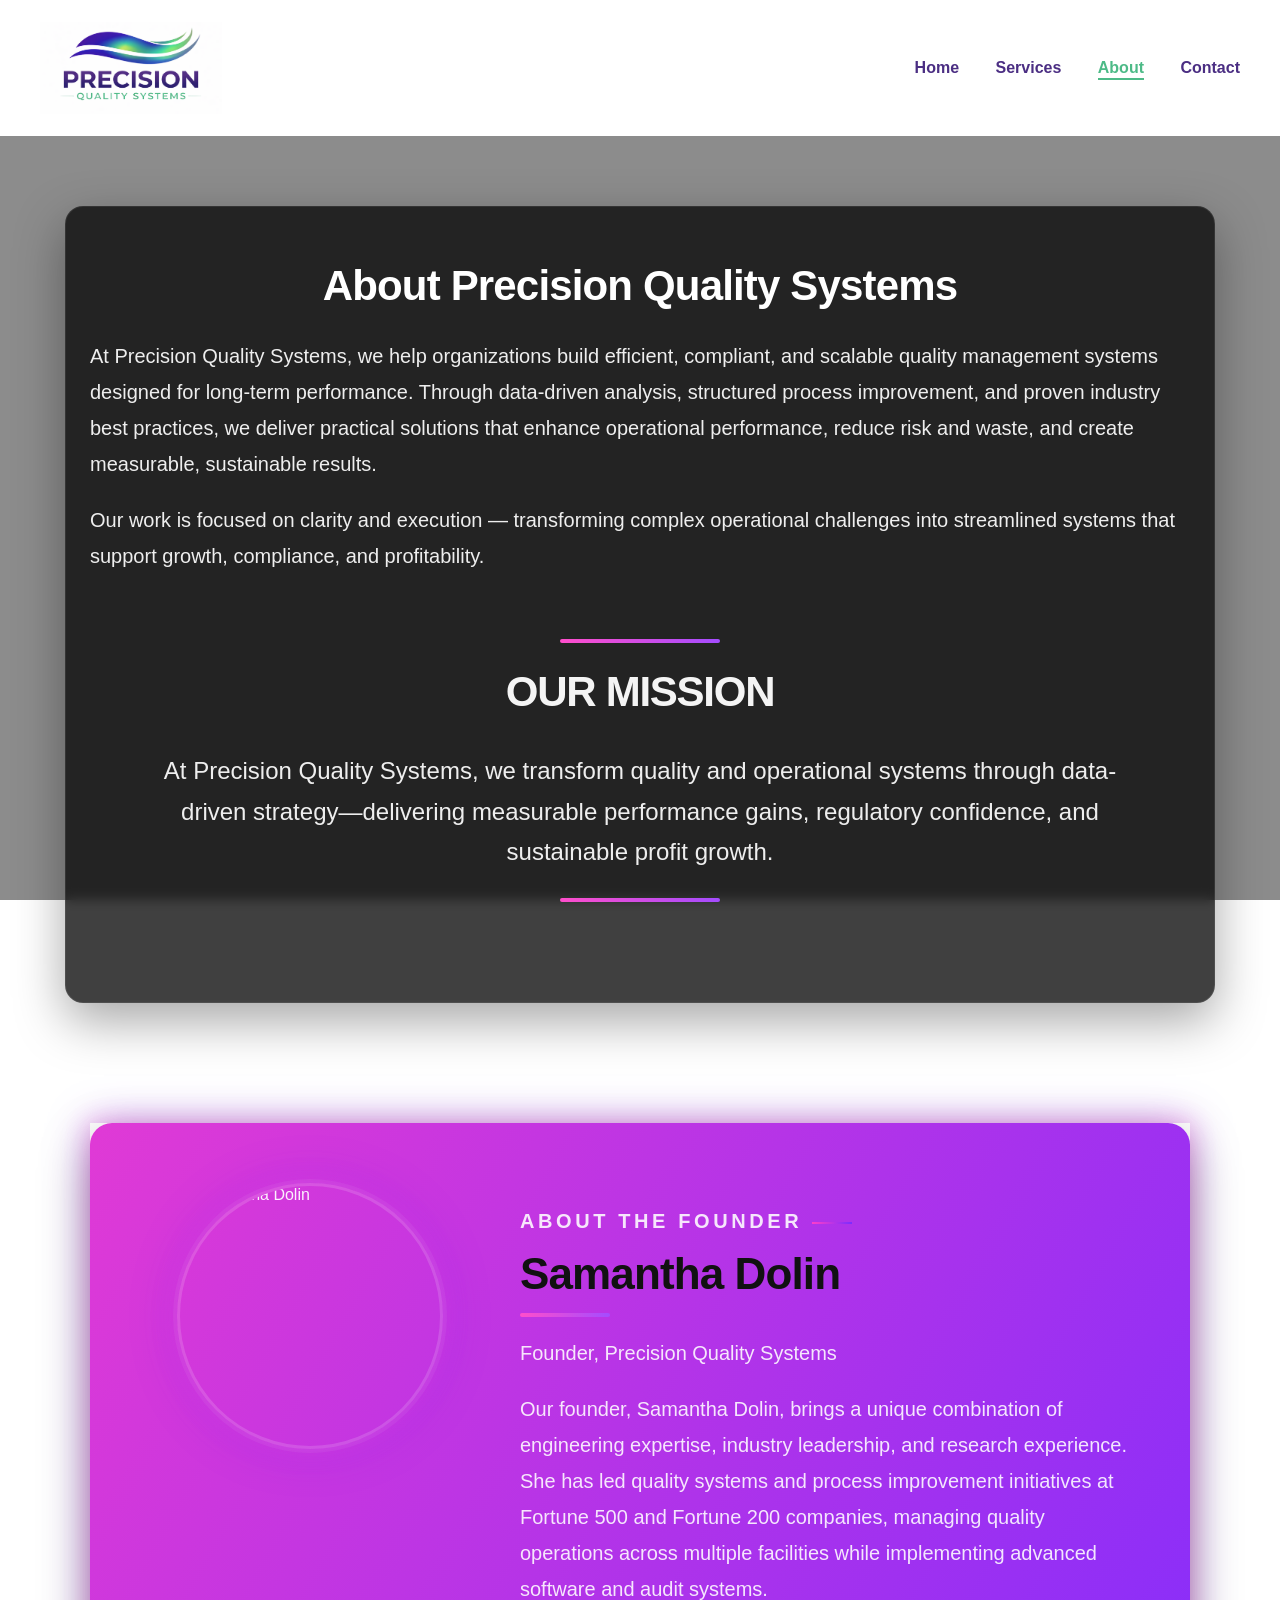
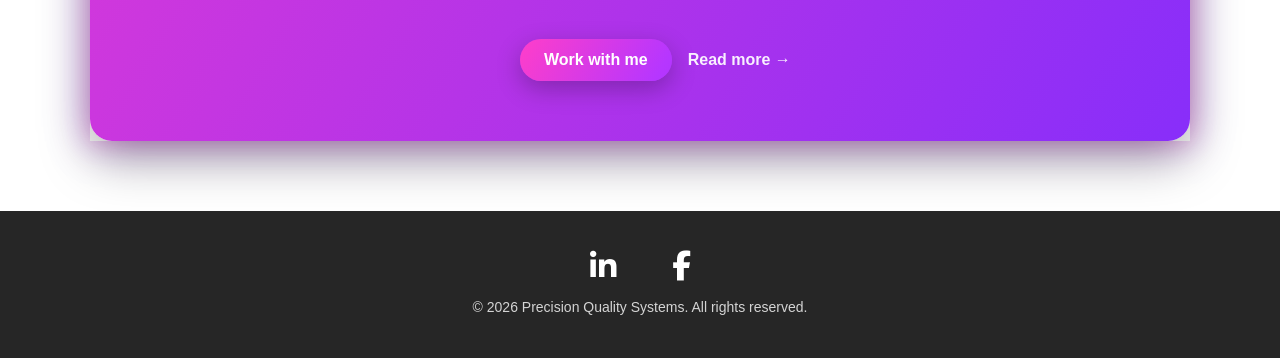
==== about.html @ f4d5e090 "Add files via upload" ====
<!DOCTYPE html>
<html>
<head>
  <meta charset="utf-8">
  <meta name="viewport" content="width=device-width, initial-scale=1">
  <title>About | Precision Quality Systems</title>

  <link rel="icon" type="image/png" href="favicon.png">

  <link rel="stylesheet" href="https://cdnjs.cloudflare.com/ajax/libs/font-awesome/6.5.0/css/all.min.css">
  <link rel="stylesheet" href="styles.css">
</head>

<body>

<header class="site-header">
  <div class="header-container">
    <a href="index.html" class="logo-link">
  <img src="logo.png" alt="Precision Quality Systems" class="logo">
</a>
    <nav class="nav-links">
      <a href="index.html">Home</a>
      <a href="services.html">Services</a>
      <a href="about.html" aria-current="page">About</a>
      <a href="contact.html">Contact</a>
    </nav>
  </div>
</header>

<video autoplay muted loop playsinline id="bg-video">
  <source src="video/background.mp4" type="video/mp4">
</video>
<div class="overlay"></div>

<main class="about">

  <!-- White intro section -->
 <section class="about-white founder-gradient">
    <div class="about-white-inner">
      <h1>About Precision Quality Systems</h1>

      <p>
        At Precision Quality Systems, we help organizations build efficient, compliant, and scalable quality management systems designed for long-term performance. Through data-driven analysis, structured process improvement, and proven industry best practices, we deliver practical solutions that enhance operational performance, reduce risk and waste, and create measurable, sustainable results.
      </p>

      <p>
        Our work is focused on clarity and execution — transforming complex operational challenges into streamlined systems that support growth, compliance, and profitability.
      </p>

       <section class="mission-section">
        <h2>Our Mission</h2>
         <p>
        At Precision Quality Systems, we transform quality and operational systems 
        through data-driven strategy—delivering measurable performance gains, 
        regulatory confidence, and sustainable profit growth.
        </p>
</section>
          </div>
  </section>

 



<section class="founder">
  <div class="founder-border">
    <div class="founder-card">
      <section class="about-white" id="founder-card">
        <div class="about-white-inner">

          <div class="founder-media">
            <img src="./images/samantha.jpg" class="founder-photo" alt="Samantha Dolin">
          </div>

          <div class="founder-content">
            <p class="founder-eyebrow">About the Founder</p>

            <h2 class="founder-title">Samantha Dolin</h2>

            <div class="founder-accent-line"></div>

            <p class="founder-role">Founder, Precision Quality Systems</p>

            <p class="founder-text">
              Our founder, Samantha Dolin, brings a unique combination of engineering expertise, industry leadership, and research experience. She has led quality systems and process improvement initiatives at Fortune 500 and Fortune 200 companies, managing quality operations across multiple facilities while implementing advanced software and audit systems.
            </p>

            <div class="founder-actions">
              <a class="founder-btn" href="./contact.html">Work with me</a>
              <a class="founder-link" href="./founder.html">Read more →</a>
            </div>
          </div>

        </div>
      </section>
    </div>
  </div>
</section>

<div class="page-divider"></div>

</main>

<footer class="site-footer">
  <div class="footer-inner">
    <div class="footer-social">
      <a href="#" aria-label="LinkedIn"><i class="fab fa-linkedin-in"></i></a>
      <a href="#" aria-label="Facebook"><i class="fab fa-facebook-f"></i></a>
    </div>

    <p class="footer-copy">&copy; 2026 Precision Quality Systems. All rights reserved.</p>
  </div>
</footer>
  







</main>



</body>
</html>
---- styles.css ----
cat > styles.css << 'EOF'
* { box-sizing: border-box; }




/* Video background */
#bg-video {
  position: fixed;
  inset: 0;
  width: 100%;
  height: 100%;
  object-fit: cover;
  z-index: -2;
}

.overlay {
  position: fixed;
  inset: 0;
  background: rgba(0,0,0,0.45);
  z-index: -1;
}

/* Header */
.site-header{
  position: fixed;
  top: 0;
  left: 0;
  width: 100%;
  background: #ffffff;
  z-index: 1000;
  box-shadow: none;
  border-bottom: none;
}

.header-container {
  max-width: 1200px;
  margin: 0 auto;
  padding: 22px 36px;
  display: flex;
  align-items: center;
  justify-content: space-between;
}

.logo {
  height: 92px;
  width: auto;
  display: block;
}

.nav-links a {
  margin-left: 32px;
  text-decoration: none;
  font-weight: 600;
  color: #4B2E83;
  position: relative;
  padding-bottom: 4px;
  transition: color 0.25s ease;
}

.nav-links a::after {
  content: "";
  position: absolute;
  left: 0;
  bottom: 0;
  width: 0%;
  height: 2px;
  background: #4DBA87;
  transition: width 0.25s ease;
}

.nav-links a:hover::after {
  width: 100%;
}

.nav-links a:hover { color: #4DBA87; }

/* ===== ACTIVE NAV LINK ===== */
.nav-links a[aria-current="page"] {
  color: #4DBA87; /* brand green */
}

.nav-links a[aria-current="page"]::after {
  content: "";
  position: absolute;
  left: 0;
  bottom: 0;
  width: 100%;
  height: 2px;
  background: #4DBA87;
}

/* ===== HERO ===== */
.hero{
  max-width: 1100px;
  margin: 0 auto;
  padding: 70px 24px 40px;
}

.hero-card{
  max-width: 820px;
  margin: 0 auto;
  padding: 34px 34px;
  border-radius: 22px;
  background: rgba(255,255,255,0.14);
  backdrop-filter: blur(12px);
  -webkit-backdrop-filter: blur(12px);
  border: 1px solid rgba(255,255,255,0.22);
  box-shadow: 0 10px 40px rgba(0,0,0,0.25);
  text-align: center;
  color: #fff;
}

.hero-card h1{
  margin: 0 0 10px 0;
  font-size: 52px;
  letter-spacing: 0.2px;
}

.hero-card p{
  margin: 0;
  font-size: 18px;
  opacity: 0.95;
}

.hero-actions{
  margin-top: 22px;
  display: flex;
  gap: 14px;
  justify-content: center;
  flex-wrap: wrap;
}

.btn{
  display: inline-block;
  padding: 12px 18px;
  border-radius: 14px;
  font-weight: 800;
  text-decoration: none;
  transition: transform 0.15s ease, background 0.2s ease, border-color 0.2s ease, color 0.2s ease;
}

.btn:hover{ transform: translateY(-1px); }

.btn.primary{
  background: #4B2E83;
  color: #fff;
  border: 1px solid rgba(255,255,255,0.15);
}

.btn.primary:hover{
  background: #3f2571;
}

.btn.ghost{
  background: rgba(255,255,255,0.10);
  color: #fff;
  border: 1px solid rgba(255,255,255,0.35);
}

.btn.ghost:hover{
  background: rgba(255,255,255,0.16);
}

/* Hero text */
.content {
  max-width: 900px;
  margin: 0 auto;
  text-align: center;
  padding: 70px 20px;
  color: #fff;
}

/* ===== SECTIONS ===== */
.section{
  max-width: 1100px;
  margin: 0 auto;
  padding: 24px 24px 70px;
  color: #fff;
}

.section-title{
  text-align: center;
  margin: 10px 0 18px;
  font-size: 26px;
  letter-spacing: 0.2px;
}

.cards{
  display: grid;
  grid-template-columns: repeat(4, minmax(0, 1fr));
  gap: 16px;
}

.card{
  padding: 18px 18px;
  border-radius: 18px;
  background: rgba(255,255,255,0.12);
  backdrop-filter: blur(10px);
  -webkit-backdrop-filter: blur(10px);
  border: 1px solid rgba(255,255,255,0.20);
  box-shadow: 0 10px 30px rgba(0,0,0,0.22);
}

.card h3{
  margin: 0 0 8px 0;
  font-size: 16px;
}

.card p{
  margin: 0;
  font-size: 14px;
  line-height: 1.5;
  opacity: 0.95;
}

.section-actions{
  margin-top: 18px;
  text-align: center;
}

/* Mobile responsiveness */
@media (max-width: 980px){
  .cards{ grid-template-columns: repeat(2, minmax(0, 1fr)); }
}
@media (max-width: 560px){
  .cards{ grid-template-columns: 1fr; }
  .hero-card h1{ font-size: 40px; }
}

/* ===== WHITE CREDIBILITY SECTION ===== */

.credibility {
  background: #ffffff;
  padding: 90px 24px;
}

.credibility-inner {
  max-width: 900px;
  margin: 0 auto;
  text-align: left;
}

.credibility h2 {
  font-size: 32px;
  margin-bottom: 28px;
  color: #4B2E83; /* brand purple */
  line-height: 1.3;
}

.credibility p {
  font-size: 17px;
  line-height: 1.8;
  color: #333333;
  margin-bottom: 18px;
}

/* ===== FADE IN ANIMATION ===== */

.fade-in {
  opacity: 0;
  transform: translateY(30px);
  transition: opacity 0.8s ease, transform 0.8s ease;
}

.fade-in.visible {
  opacity: 1;
  transform: translateY(0);
}

/* ===== FOOTER ===== */

.site-footer {
  background: rgba(0, 0, 0, 0.85);
  padding: 40px 20px;
  text-align: center;
  color: #ffffff;
}

.footer-inner {
  max-width: 1100px;
  margin: 0 auto;
}

.footer-social {
  margin-bottom: 16px;
}

.footer-social a {
  color: #ffffff;
  font-size: 30px;
  margin: 0 14px;
  transition: color 0.2s ease, transform 0.2s ease;
}

.footer-social a:hover {
  color: #4DBA87;
  transform: translateY(-2px);
}

.footer-copy {
  font-size: 14px;
  opacity: 0.8;
}

/* ===== SERVICES PAGE ===== */

.page {
  max-width: 1100px;
  margin: 0 auto;
  padding: 40px 24px 0;
  color: #ffffff;
}

.page-hero {
  text-align: center;
  padding: 22px 20px 10px;
}

.page-hero h1 {
  margin: 0 0 12px;
  font-size: 44px;
}

.page-hero p {
  margin: 0 auto;
  max-width: 820px;
  font-size: 17px;
  line-height: 1.7;
  opacity: 0.95;
}

/* Services grid */
.service-grid {
  display: grid;
  grid-template-columns: repeat(2, minmax(0, 1fr));
  gap: 20px;
  padding: 20px 0 50px;
}

.service-card {
  border-radius: 20px;
  padding: 22px;
  background: rgba(255,255,255,0.12);
  backdrop-filter: blur(10px);
  -webkit-backdrop-filter: blur(10px);
  border: 1px solid rgba(255,255,255,0.20);
  box-shadow: 0 10px 30px rgba(0,0,0,0.22);
  color: #ffffff;
}

.service-card h2 {
  margin: 0 0 12px;
  font-size: 18px;
}

.service-card ul {
  margin: 0;
  padding-left: 18px;
  line-height: 1.7;
  font-size: 15px;
  opacity: 0.95;
}

@media (max-width: 820px) {
  .service-grid {
    grid-template-columns: 1fr;
  }
}

.service-card li {
  margin-bottom: 6px;
}
.service-card li:last-child {
  margin-bottom: 0;
}

/* ===== ABOUT PAGE ===== */

.about {
  padding-top: 10px;
}

/* ===== DARK INTRO SECTION ===== */

.about-white{
  background: rgba(0, 0, 0, 0.75);

  /* remove the header overlap */
  margin-top: 60px; 

  padding: 20px 24px 20px;

  backdrop-filter: blur(6px);
  -webkit-backdrop-filter: blur(6px);

  border: 1px solid rgba(255,255,255,0.08);
  border-radius: 18px;

  max-width: 1100px;
  margin-left: auto;
  margin-right: auto;

  box-shadow: 0 18px 50px rgba(0,0,0,0.35);
}

/* Force readable text inside dark glass box */
.about-white h1 {
  /* About section title color */
  color: #ffffff !important;
  text-align: center;
  margin-bottom: 28px;
  font-size: 42px;
  letter-spacing: -0.02em;
}

.about-white h2{
  color: #ffffff;
}

.about-white h3{
color: #ffffff;
}
  /* Remove the extra space under the last About paragraph */
.about-white p:last-of-type{
  margin-bottom: 0 !important;

  color: #ffffff;
}

/* Force About title color */
.about-white h1 {
  color: #ffffff !important;
  text-align: center;
}

/* Force ALL text inside the About box to be readable */
.about-white,
.about-white *{
  color: rgba(255,255,255,0.95) !important;
}

/* Optional: keep your paragraph slightly softer */
.about-white p{
  font-size: 20px;
  line-height: 1.8;
  color: rgba(255,255,255,0.92) !important;
}

/* Reduce space under the About box */
.about-white{
  padding-bottom: 10px !important;
  margin-bottom: 0 !important;
}

/* Reduce space before mission section */
.mission-section{
  margin-top: 10px !important;   /* try 0px if you want it tighter */
  padding-top: 35px !important;  /* creates space between line and “OUR MISSION” */
}



/* ===== MISSION SECTION ===== */

/* ===== MISSION SECTION – Bold Tech Style ===== */

/* Gradient accent line */

/* Accent line ABOVE the mission */

.mission-section{
  position: relative;
}

.mission-section::before{
  content: "";
  display: block;
  width: 160px;
  height: 4px;
  margin: 0 auto 25px auto;
  background: linear-gradient(90deg, #ff4ecb, #a44cff);
  border-radius: 4px;
}


.mission-section{
  text-align: center;
  padding: 120px 24px;
  max-width: 1000px;
  margin: 0 auto;
  position: relative;
}

.mission-section h2{
  font-size: 42px;
  margin-bottom: 35px;
  color: #ffffff;
  letter-spacing: -0.03em;
  text-transform: uppercase;
}

.mission-section p{
  font-size: 24px;
  line-height: 1.7;
  color: rgba(255,255,255,0.95);
  font-weight: 500;
}

.mission-section h2{
  margin-top: 0px;
}

/* Gradient accent line */
.mission-section::after{
  content: "";
  display: block;
  width: 160px;
  height: 4px;
  margin: 25px auto 0 auto;
  background: linear-gradient(90deg, #ff4ecb, #a44cff);
  border-radius: 4px;
}


/* Glass founder section */
.about-glass {
  max-width: 1100px;
  margin: 0 auto;
  padding: 70px 24px 90px;
  color: #ffffff;
}

.about-glass-inner {
  max-width: 900px;
  margin: 0 auto;
  padding: 34px 34px;
  border-radius: 22px;
  background: rgba(255,255,255,0.12);
  backdrop-filter: blur(12px);
  -webkit-backdrop-filter: blur(12px);
  border: 1px solid rgba(255,255,255,0.20);
  box-shadow: 0 10px 40px rgba(0,0,0,0.25);
}

.about-glass h2 {
  margin: 0 0 14px;
  font-size: 30px;
}

.about-glass p {
  margin: 0 0 16px;
  font-size: 16px;
  line-height: 1.8;
  opacity: 0.95;
}
.about-glass p:last-child {
  margin-bottom: 0;
}


/* FORCE titles to blue/green (logo gradient) */
/* Vibrant logo-matched gradient titles */
/* Titles: indigo stays visible, then smooth into teal/green */



.founder-photo{
  width:260px;
  height:260px;
  border-radius:50%;
  object-fit:cover;

  border:3px solid rgba(255,255,255,0.15);

  box-shadow:
    0 0 25px rgba(0,0,0,0.4),
    0 0 60px rgba(0,0,0,0.55),
    0 0 120px rgba(0,0,0,0.7);
}


.founder-photo:hover{
  transform: scale(1.03);

  box-shadow:
    0 0 0 4px rgba(255,255,255,0.06),
    0 0 40px rgba(0,0,0,0.55),
    0 0 90px rgba(0,0,0,0.75);
}

/* Founder section wrapper */
.founder {
  padding: 120px 20px;
}

/* Card layout */
/* Founder card styling */
.founder-card{
  display: grid;
  grid-template-columns: 280px 1fr;
  gap: 40px;
  align-items: center;

  padding: 40px;
  border-radius: 20px;

  background: rgba(0,0,0,0.55);
  backdrop-filter: blur(10px);
  border: 1px solid rgba(255,255,255,0.12);
  box-shadow:
  0 20px 60px rgba(0,0,0,0.45),
  0 0 40px rgba(123,44,255,0.25),
  0 0 60px rgba(43,183,168,0.2);
}


/* Animated gradient border */


/* STEP 3 — paste this at the bottom */
@keyframes gradientMove {
  0% { background-position: 0% 50%; }
  50% { background-position: 100% 50%; }
  100% { background-position: 0% 50%; }
}




/* Photo */
.founder-photo {
  width: 240px;
  height: 240px;
  border-radius: 50%;
  object-fit: cover;

  border: 3px solid rgba(255,255,255,0.15);

  box-shadow:
    0 0 0 4px rgba(255,255,255,0.05),
    0 0 25px rgba(255,62,201,0.35),
    0 0 45px rgba(123,44,255,0.35);
}

.founder-photo:hover {
  transform: scale(1.03);
  transition: all 0.3s ease;
}

/* Text */
.founder-eyebrow{
  font-size: 12px;
  font-weight: 700;
  letter-spacing: 0.18em;
  text-transform: uppercase;

  color: #ff3ec9;

  margin-bottom: 10px;
}


.founder-eyebrow::after{
  content:"";
  display:inline-block;
  width:40px;
  height:2px;
  margin-left:10px;
  background: linear-gradient(90deg,#ff3ec9,#7b2cff);
  vertical-align: middle;
}

.founder-title{
  font-size: 44px;
  font-weight: 700;
  margin: 6px 0 8px;
  letter-spacing: -0.02em;
}


/* Pink → Purple gradient line */
/* ===== Founder name gradient divider ===== */
.founder-accent-line{
  width:160px;
  height:4px;
  border-radius:4px;

  margin:16px auto 22px;

  background: linear-gradient(90deg,#ff4ecb,#a44cff);
}


.founder-role {
  margin: 0 0 14px;
  font-size: 16px;
  color: rgba(255, 255, 255, 0.8);
}

.founder-text{
  font-size:18px;
  line-height:1.7;
  margin-bottom:34px;  /* adds space before buttons */
}

/* Buttons/links */
.founder-actions {
  display: flex;
  align-items: center;
  gap: 16px;
  flex-wrap: wrap;
}

.founder-btn{
  padding:12px 20px;
  border-radius:10px;
  font-weight:600;
  color:white;
  text-decoration:none;

  background: linear-gradient(90deg,#ff3ec9,#7b2cff);

  transition: all .3s ease;
}

.founder-btn:hover{
  transform: translateY(-2px);

  box-shadow:
    0 0 15px rgba(0,0,0,0.35),
    0 0 35px rgba(0,0,0,0.55),
    0 0 70px rgba(0,0,0,0.75);
}

.founder-btn:hover {
  transform: translateY(-1px);
}

.founder-link {
  color: rgba(255, 255, 255, 0.85);
  text-decoration: none;
  font-weight: 600;
}

.founder-link:hover{
  color: #ff3ec9;
  text-decoration: none;
}

/* Mobile */
@media (max-width: 820px) {
  .founder-card {
    grid-template-columns: 1fr;
    text-align: center;
  }

  .founder-photo {
    margin: 0 auto;
    width: 210px;
    height: 210px;
  }

  .founder-accent-line {
    margin-left: auto;
    margin-right: auto;
  }

  .founder-actions {
    justify-content: center;
  }
}


.founder-actions{
  margin-top: 12px;
}

.glass-card{
  background: rgba(0,0,0,0.55);
  backdrop-filter: blur(10px);
  border: 1px solid rgba(255,255,255,0.12);
  border-radius: 22px;
  box-shadow: 0 20px 60px rgba(0,0,0,0.45);
  padding: 32px;
}


.border-anim{
  position: relative;
  overflow: hidden;
}

.border-anim::before{
  content:"";
  position:absolute;
  inset:-2px;
  border-radius: 24px;
  background: linear-gradient(120deg,#ff3ec9,#7b2cff,#2bb7a8,#2F4FA2,#ff3ec9);
  background-size: 300% 300%;
  animation: gradientMove 8s linear infinite;
  z-index:-1;
}

.container{
  max-width: 1100px;
  margin: 0 auto;
  padding: 0 20px;
}

.section{
  padding: 90px 0;
}

.section:last-of-type {
  padding-bottom: 30px;
}


/* OUTER: Gradient border block */
/* OUTER: Gradient border block */
.founder-border{
  max-width: 1100px;
  margin: 0 auto;
  padding: 0;
}

/* INNER: Black glass block */
/* INNER: Black glass block (container only — NOT a grid) */
.founder-card{
  display: block;              /* <-- key fix */
  padding: 40px;
  border-radius: 18px;

  background: rgba(0,0,0,0.75);
  backdrop-filter: blur(10px);
  border: 1px solid rgba(255,255,255,0.12);
  box-shadow: 0 20px 60px rgba(0,0,0,0.45);

  position: static;
  overflow: visible;
}


@media (max-width: 820px){
  .founder-card{
    grid-template-columns: 1fr;
    text-align: center;
  }
  .founder-photo{
    margin: 0 auto;
  }
}

.founder-media{
  display:flex;
  justify-content:center;
}

.founder-photo{
  width:260px;
  height:260px;
}

.founder-border{
  transition: all 0.4s ease;
}

.founder-border:hover{
  transform: translateY(-4px);

  box-shadow:
    0 20px 60px rgba(0,0,0,0.45),
    0 0 25px rgba(255,62,201,0.35),
    0 0 40px rgba(123,44,255,0.35);
}


/* Force founder name to NOT be gradient */
.about-white h2.founder-title{
  background: none !important;
  -webkit-background-clip: unset !important;
  background-clip: unset !important;

  color: #111111 !important;
  -webkit-text-fill-color: #111111 !important;
}


/* About page vertical rhythm */
.about-white{ margin-bottom: 60px !important; }
.mission-section{ padding: 90px 24px !important; }
.founder{ padding: 90px 20px !important; }
.page-divider{ margin: 70px auto 50px auto !important; }
.site-footer{ margin-top: 0 !important; }



.founder-link{
  color: rgba(255,255,255,0.85);
  text-decoration:none;
  font-weight:600;
  transition: all .25s ease;
}


/* Read more link hover color (force override) */
.about-white a.founder-link{
  color: rgba(255,255,255,0.85) !important;
  text-decoration: none;
  font-weight: 600;
  transition: color .25s ease, transform .25s ease;
}

.about-white a.founder-link:hover{
  color: #111111 !important;
  transform: translateX(4px);
  text-decoration: none;
}

.founder-border{
  box-shadow:
    0 0 25px rgba(255,62,201,0.35),
    0 0 40px rgba(123,44,255,0.35);
}

/* Disable the old gradient border that was on the card */
.founder-card::before{
  content: none !important;
}


/* ===== FOUNDER GRADIENT FRAME (single source of truth) ===== */


.founder-border:hover{
  transform: translateY(-4px);
  box-shadow:
    0 20px 60px rgba(0,0,0,0.45),
    0 0 25px rgba(255,62,201,0.35),
    0 0 40px rgba(123,44,255,0.35);
}

/* Make sure the gradient animation exists */
@keyframes gradientMove{
  0%{ background-position: 0% 50%; }
  50%{ background-position: 100% 50%; }
  100%{ background-position: 0% 50%; }
}

/* Default black-glass for any about-white blocks */
.about-white{
  background: rgba(0,0,0,0.75);
  color: #fff;
}

/* Founder ONLY (ID beats everything else) */
#founder-block{
  background: linear-gradient(135deg,#2F4FA2 0%,#1f7fa8 35%,#2bb7a8 65%,#6ed36b 100%) !important;
  color: #fff !important;
}





/* =========================
   FOUNDER CARD (ONLY)
   ========================= */
#founder-card.founder-page-card{
  position: relative;
  border-radius: 28px;
  overflow: hidden;
  box-shadow: 0 20px 50px rgba(0,0,0,0.20);
}

#founder-card.founder-page-card::before{
  content: "";
  position: absolute;
  inset: -35%;
  z-index: 0;
  background-image: linear-gradient(
    120deg,
    #ff3ec9 0%,
    #7b2cff 22%,
    #2bb7a8 52%,
    #2F4FA2 78%,
    #ff3ec9 100%
  );
  background-size: 400% 400%;
  animation: founderGlowMove 10s linear infinite;
  transform: translateZ(0);
  will-change: background-position;
}



#founder-card.founder-page-card .founder-page-grid{
  position: relative;
  z-index: 1;
  display: grid;
  grid-template-columns: 360px 1fr;
  gap: 60px;
  align-items: start;
  padding: 60px;
}

.founder-page-image-wrap{
  display: flex;
  justify-content: center;
  align-items: flex-start;
  border-radius: 50%;
}

.founder-page-image{
  width: 320px;
  height: 320px;
  border-radius: 50%;
  object-fit: cover;
  display: block;
  transition: transform 0.35s ease, filter 0.35s ease;
}

.founder-page-image-wrap:hover .founder-page-image{
  transform: scale(1.03);
  filter: drop-shadow(0 0 18px rgba(0,0,0,0.85))
          drop-shadow(0 0 38px rgba(0,0,0,0.65))
          drop-shadow(0 0 62px rgba(0,0,0,0.45));
}

.founder-page-content{
  min-width: 0;
  width: 100%;
}

.founder-page-content h2{
  font-size: 34px;
  margin: 0 0 10px;
  color: #ffffff;
}

.founder-page-subtitle{
  font-size: 18px;
  font-weight: 600;
  color: #ffffff;
  margin-bottom: 24px;
}

.founder-page-content p{
  font-size: 18px;
  line-height: 1.8;
  color: #ffffff;
  margin-bottom: 20px;
}

@media (max-width: 900px){
  #founder-card.founder-page-card .founder-page-grid{
    grid-template-columns: 360px minmax(0, 1fr);
    padding: 32px 24px;
  }

  .founder-page-image-wrap{
    max-width: 320px;
    margin: 0 auto;
  }
}

@keyframes founderGlowMove {
  0% { background-position: 0% 50%; }
  50% { background-position: 100% 50%; }
  100% { background-position: 0% 50%; }
}

#founder-card.founder-page-card > *{
  position: relative;
  z-index: 1;
}


/* If an inner wrapper is painting over the gradient */
#founder-card .about-white-inner{
  background: transparent !important;
}

/* Fix the “text is black on dark bg” problem */
#founder-card,
#founder-card h1,
#founder-card h2,
#founder-card h3,
#founder-card p,
#founder-card li{
  color: #ffffff !important;
}

/* Make body text slightly softer (still readable) */
#founder-card p,
#founder-card li{
  color: rgba(255,255,255,0.88) !important;
}

/* If your links/buttons are getting forced dark */
#founder-card a{
  color: rgba(255,255,255,0.92) !important;
}


/* Founder layout (ONLY this section) */
#founder-card .about-white-inner{
  display: grid;
  grid-template-columns: 300px 1fr;
  gap: 48px;
  align-items: start;

  max-width: 1200px;
  margin: 0 auto;
  padding: 60px;
  box-sizing: border-box;
}

/* Mobile stack */
@media (max-width: 900px){
  #founder-card .about-white-inner{
    grid-template-columns: 1fr;
    gap: 28px;
    padding: 34px;
  }
}


/* Founder section: make the inner about-white behave like a full-width card */
.founder-card > #founder-card.about-white{
  max-width: none !important;
  margin: 0 !important;
  padding: 0 !important;              /* let .about-white-inner handle padding */
  background: transparent !important; /* keep gradient handled elsewhere if desired */
  border: 0 !important;
  box-shadow: none !important;
}


/* Gradient panel for founder layout */
#founder-card .about-white-inner{
  background: linear-gradient(135deg,#2F4FA2 0%,#1f7fa8 35%,#2bb7a8 65%,#6ed36b 100%) !important;
  border-radius: 20px;
}




.content h1 { margin: 0 0 12px 0; font-size: 48px; }
.content p { margin: 0; font-size: 18px; opacity: 0.95; }
EOF


/* ==================================================
   FINAL OVERRIDE: FOUNDER = ONE rounded gradient card
   ================================================== */

/* Remove the animated frame & any extra container styling around founder */
.founder-border{
  background: none !important;
  padding: 0 !important;
  animation: none !important;
  box-shadow: none !important;
}

/* Remove the inner black-glass wrapper behind the gradient */
.founder-card{
  background: transparent !important;
  border: 0 !important;
  box-shadow: none !important;
  padding: 0 !important;
}

/* Make the gradient card itself the ONLY visible card */
#founder-card .about-white-inner{
  background: linear-gradient(135deg,
    #2F4FA2 0%,
    #1f7fa8 35%,
    #2bb7a8 65%,
    #6ed36b 100%
  ) !important;

  border-radius: 22px !important;   /* rounded corners */
  overflow: hidden !important;       /* IMPORTANT: clips corners */
  box-shadow: 0 18px 50px rgba(0,0,0,0.35) !important;

  max-width: 1100px;
  margin: 0 auto;
  padding: 60px !important;

  display: grid !important;
  grid-template-columns: 320px 1fr !important;
  gap: 50px !important;
  align-items: start !important;
}

/* Keep photo nicely centered in its column */
#founder-card .founder-media{
  display: flex !important;
  justify-content: center !important;
}

/* Force readable text */
#founder-card,
#founder-card *{
  color: rgba(255,255,255,0.92) !important;
}

/* Mobile */
@media (max-width: 900px){
  #founder-card .about-white-inner{
    grid-template-columns: 1fr !important;
    padding: 34px !important;
    gap: 28px !important;
  }
}


/* ==================================================
   FOUNDER CARD: animated multi-color gradient
   ================================================== */

/* If gradientMove already exists, you can keep it.
   This is safe even if it duplicates—last one wins. */
@keyframes founderGradientMove{
  0%   { background-position: 0% 50%; }
  50%  { background-position: 100% 50%; }
  100% { background-position: 0% 50%; }
}

/* ==================================================
   HARD OVERRIDE: moving multi-color gradient (Founder)
   ================================================== */

@keyframes founderGradientMove {
  0%   { background-position:   0% 50%; }
  50%  { background-position: 100% 50%; }
  100% { background-position:   0% 50%; }
}

/* ==================================================
   FOUNDER: guaranteed moving multi-color gradient
   (uses a pseudo-element layer behind the content)
   ================================================== */

@keyframes founderGlowMove{
  0%   { background-position: 0% 50%; }
  50%  { background-position: 100% 50%; }
  100% { background-position: 0% 50%; }
}

/* Make the founder card the clipping container */
#founder-card .about-white-inner{
  position: relative !important;
  overflow: hidden !important;
  border-radius: 22px !important;

  /* remove any static background fighting us */
  background: transparent !important;
}


/* The moving gradient layer */
#founder-card .about-white-inner::before{
  content: "" !important;
  position: absolute !important;
  inset: -35% !important;              /* oversized so movement doesn’t show edges */
  z-index: 0 !important;

  background-image: linear-gradient(
    120deg,
    #ff3ec9 0%,
    #7b2cff 22%,
    #2bb7a8 52%,
    #2F4FA2 78%,
    #ff3ec9 100%
  ) !important;

  background-size: 400% 400% !important;
  animation: founderGlowMove 10s linear infinite !important;

  transform: translateZ(0) !important;
  will-change: background-position !important;
}

/* Keep all your text/photo ABOVE the moving layer */
#founder-card .about-white-inner > *{
  position: relative !important;
  z-index: 1 !important;
}

animation: founderGlowMove 14s ease-in-out infinite;


/* Vibrant PQS indigo title gradient */
/* ===== PRECISION logo-style title gradient ===== */

.about-white h1,
.about-white h2,
.about-white h3,
.mission-section h2{

  background: linear-gradient(
    90deg,
    #2b2c8f 0%,
    #3b36a6 35%,
    #5c46b5 50%,
    #3b36a6 65%,
    #2b2c8f 100%
  ) !important;

  -webkit-background-clip: text !important;
  background-clip: text !important;
  -webkit-text-fill-color: transparent !important;
  color: transparent !important;

   /* Safari sharpening */
  text-rendering: optimizeLegibility;
  -webkit-font-smoothing: antialiased;
}


/* FOUNDER PAGE */
/* ===== FOUNDER PAGE ===== */

/* ===== FOUNDER PAGE ===== */

html,
body {
  margin: 0;
  padding: 0;
  background: transparent !important;
}

.background-video {
  position: fixed;
  inset: 0;
  width: 100%;
  height: 100%;
  object-fit: cover;
  z-index: 0;
  pointer-events: none;
}

.site-header,
.founder-page-hero,
.site-footer {
  position: relative;
  z-index: 1;
}

.founder-page-hero {
  min-height: 100vh;
  padding: 80px 24px;
  background: transparent !important;
}

.founder-page-overlay {
  width: 100%;
  background: transparent !important;
}

.founder-page-container {
  max-width: 1200px;
  margin: 0 auto;
}

.founder-breadcrumb {
  margin-bottom: 18px;
  font-size: 14px;
  color: #ffffff;
}

.founder-breadcrumb a {
  color: #ffffff;
  text-decoration: none;
}

.founder-breadcrumb a:hover {
  text-decoration: underline;
}

.founder-page-title {
  font-size: 48px;
  line-height: 1.1;
  margin-bottom: 30px;
  font-weight: 700;
  background: linear-gradient(90deg, #2F4FA2 0%, #1f7fa8 35%, #2bb7a8 70%, #6ed36b 100%);
  -webkit-background-clip: text;
  -webkit-text-fill-color: transparent;
  background-clip: text;
}



@keyframes founderGradientMove {
  0% {
    background-position: 0% 50%;
  }
  50% {
    background-position: 100% 50%;
  }
  100% {
    background-position: 0% 50%;
  }
}


.founder-page-card,
.founder-page-card::before,
.founder-page-card::after{
  border-radius: 28px !important;
}

.founder-page-card{
  overflow: hidden !important;
}

.founder-page-grid{
  display: grid;
  grid-template-columns: 340px 1fr;
  gap: 50px;
  align-items: start;
}

.founder-page-image-wrap{
  width: 100%;
  display: flex;
  justify-content: center;
  align-items: flex-start;
}

.founder-page-image{
  width: 320px;
  height: 320px;
  border-radius: 50%;
  object-fit: cover;
  display: block;
}

.founder-page-image-wrap {
  width: 100%;
  display: flex;
  justify-content: center;
  align-items: flex-start;
}

.founder-page-image {
  width: 320px;
  height: 320px;
  border-radius: 50%;
  object-fit: cover;
  display: block;
}

.founder-page-content h2 {
  font-size: 34px;
  margin: 0 0 10px;
  color: #ffffff;
}

.founder-page-subtitle {
  font-size: 18px;
  font-weight: 600;
  color: #1f7fa8;
  margin-bottom: 24px;
}

.founder-page-content p {
  font-size: 18px;
  line-height: 1.8;
  color: #ffffff;
  margin-bottom: 20px;
}

.founder-page-buttons {
  display: flex;
  flex-wrap: wrap;
  gap: 16px;
  margin-top: 30px;
}

@media (max-width: 900px) {
  .founder-page-grid {
    grid-template-columns: 1fr;
  }

  .founder-page-image-wrap {
    max-width: 320px;
    margin: 0 auto;
  }

.founder-page-title{
  font-size: 48px;
  line-height: 1.1;
  margin-bottom: 30px;
  font-weight: 700;
  color: #ffffff;
}

  .founder-page-card {
    padding: 32px 24px;
  }
}

@media (max-width: 600px) {
  .founder-page-title {
    font-size: 30px;
  }

  .founder-page-content h2{
  font-size: 34px;
  margin: 0 0 10px;
  color: #ffffff;
}
}


.founder-page-subtitle{
  font-size: 18px;
  font-weight: 600;
  color: #ffffff;
  margin-bottom: 24px;
}

.founder-page-content p{
  font-size: 18px;
  line-height: 1.8;
  color: #ffffff;
  margin-bottom: 20px;
}

.founder-page-card{
  background: linear-gradient(135deg, rgba(111,27,61,0.92), rgba(201,74,166,0.92));
}

.founder-page-buttons{
  display: flex;
  flex-wrap: wrap;
  gap: 16px;
  margin-top: 30px;
}

.founder-page-buttons a{
  display: inline-block;
  padding: 12px 22px;
  border-radius: 999px;
  text-decoration: none;
  font-weight: 600;
  transition: all 0.3s ease;
}

.btn-primary{
  display: inline-block;
  padding: 12px 24px;
  border-radius: 999px;
  text-decoration: none;
  font-weight: 600;
  color: #ffffff;
  background: linear-gradient(
    120deg,
    #ff3ec9 0%,
    #b636ff 45%,
    #7b2cff 100%
  );
  background-size: 200% 200%;
  transition: transform 0.25s ease, box-shadow 0.25s ease;
}

.btn-primary:hover{
  transform: translateY(-2px);
  box-shadow: 0 8px 24px rgba(0,0,0,0.35);
}

.founder-page-buttons .btn-outline{
  border: 2px solid #ffffff;
  color: #ffffff;
  background: transparent;
}

.founder-page-buttons .btn-outline:hover{
  background: rgba(255,255,255,0.12);
  transform: translateY(-2px);
}

.founder-page-image{
  width: 320px;
  height: 320px;
  border-radius: 50%;
  object-fit: cover;
  display: block;
  transition: box-shadow 0.35s ease, transform 0.35s ease;
}

.founder-page-image:hover{
  box-shadow:
    0 0 0 8px rgba(0,0,0,0.35),
    0 0 40px rgba(0,0,0,0.7),
    0 0 80px rgba(0,0,0,0.45);
  transform: scale(1.04);
}


/* ===== FOUNDER PAGE: WORK WITH ME gradient button ===== */
/* ===== FOUNDER PAGE: WORK WITH ME button ===== */
.founder-page-buttons a,
.founder-page-buttons .btn-primary,
.founder-btn{
  display: inline-block !important;
  padding: 12px 24px !important;
  border-radius: 999px !important;
  text-decoration: none !important;
  font-weight: 700 !important;
  color: #ffffff !important;
  -webkit-text-fill-color: #ffffff !important;
  border: none !important;

  background: linear-gradient(
    120deg,
    #ff3ec9 0%,
    #b636ff 45%,
    #7b2cff 100%
  ) !important;

  background-size: 200% 200% !important;
  box-shadow: 0 8px 24px rgba(0,0,0,0.25) !important;
  transition: transform 0.25s ease, box-shadow 0.25s ease !important;
}

.founder-page-buttons a:hover,
.founder-page-buttons .btn-primary:hover,
.founder-btn:hover{
  transform: translateY(-2px) !important;
  box-shadow: 0 12px 28px rgba(0,0,0,0.35) !important;
  text-decoration: none !important;
}


/* ===== WORK WITH ME button black glow hover ===== */

/* ===== WORK WITH ME: match founder image hover ===== */

/* ===== WORK WITH ME: hard override to match image hover ===== */
/* WORK WITH ME — identical glow method as founder image */

.founder-page-buttons a{
  transition: transform 0.35s ease, filter 0.35s ease;
}

.founder-page-buttons a:hover{
  transform: scale(1.04);

  filter:
    drop-shadow(0 0 18px rgba(0,0,0,0.85))
    drop-shadow(0 0 38px rgba(0,0,0,0.65))
    drop-shadow(0 0 62px rgba(0,0,0,0.45));
}


/* ===== FINAL FOOTER FIX: match all other pages ===== */
.site-footer{
  position: relative !important;
  z-index: 1 !important;

  background: rgba(0, 0, 0, 0.85) !important;
  padding: 40px 20px !important;
  margin-top: 0 !important;
  border: none !important;
  box-shadow: none !important;

  text-align: center !important;
  color: #ffffff !important;
}

.footer-inner{
  max-width: 1100px !important;
  margin: 0 auto !important;
}

.footer-social{
  margin-bottom: 16px !important;
}

.footer-social a{
  color: #ffffff !important;
  font-size: 30px !important;
  margin: 0 14px !important;
  transition: color 0.2s ease, transform 0.2s ease !important;
}

.footer-social a:hover{
  color: #4DBA87 !important;
  transform: translateY(-2px) !important;
}

.footer-copy{
  font-size: 14px !important;
  opacity: 0.8 !important;
  color: #ffffff !important;
}

/* Remove weird founder-page spacing above footer */
.founder-page-hero{
  min-height: auto !important;
  padding-bottom: 60px !important;
}

.site-footer{
  clear: both !important;
}


/* ===== ABOUT PAGE FOOTER SPACING FIX ===== */

/* ===== ABOUT/ALL PAGES FOOTER MATCH FIX ===== */
.site-footer{
  background: rgba(0, 0, 0, 0.85) !important;
  padding: 40px 20px !important;
  margin-top: 0 !important;
  text-align: center !important;
  color: #ffffff !important;
}

.footer-inner{
  max-width: 1100px !important;
  margin: 0 auto !important;
}

.footer-social{
  margin: 0 0 16px 0 !important;
}

.footer-social a{
  color: #ffffff !important;
  font-size: 30px !important;
  margin: 0 14px !important;
  transition: color 0.2s ease, transform 0.2s ease !important;
}

.footer-social a:hover{
  color: #4DBA87 !important;
  transform: translateY(-2px) !important;
}

.footer-copy{
  margin: 0 !important;
  font-size: 14px !important;
  opacity: 0.8 !important;
  color: #ffffff !important;
}


/* ===== REMOVE SPACE ABOVE FOOTER (ALL PAGES SAFE) ===== */

/* =========================================
   GLOBAL FOOTER — USE ON ALL PAGES
   ========================================= */

.site-footer{
  position: relative;
  z-index: 5;
  background: rgba(0, 0, 0, 0.85);
  padding: 32px 20px;
  margin-top: 0 !important;
  border: none;
  box-shadow: none;
  text-align: center;
  color: #ffffff;
}

.footer-inner{
  max-width: 1100px;
  margin: 0 auto;
}

.footer-social{
  display: flex;
  justify-content: center;
  align-items: center;
  gap: 28px;
  margin: 0 0 14px 0;
  padding: 0;
}

.footer-social a{
  color: #ffffff;
  font-size: 30px;
  line-height: 1;
  text-decoration: none;
  transition: color 0.2s ease, transform 0.2s ease;
}

.footer-social a:hover{
  color: #4DBA87;
  transform: translateY(-2px);
}

.footer-copy{
  margin: 0;
  font-size: 14px;
  line-height: 1.4;
  opacity: 0.8;
  color: #ffffff;
}


/* ===== ABOUT PAGE: remove extra space before footer ===== */

.about .founder{
  padding-bottom: 0 !important;
  margin-bottom: 0 !important;
}

.about .site-footer{
  margin-top: 0 !important;
}


/* ===== FOUNDER PAGE: bar under Samantha Dolin ===== */
.founder-page-name-bar{
  display: block;
  width: 160px;
  height: 4px;
  margin: 16px 0 22px 0;
  border-radius: 4px;
  background: linear-gradient(90deg, #ff3ec9, #7b2cff);
}

/* Restore About page founder bar alignment */
.about .founder-accent-line{
  margin: 14px 0 18px 0 !important;
  width: 90px !important;
}

/* ===== FOUNDER PAGE: make Samantha Dolin black ===== */
#founder-card .founder-page-content h2{
  color: #111111 !important;
  -webkit-text-fill-color: #111111 !important;
  background: none !important;
  -webkit-background-clip: border-box !important;
  background-clip: border-box !important;
}

/* Center only the bold intro line */
.credibility p strong{
  display: block;
  text-align: center;
  margin-bottom: 10px;
}


/* ===== HOME PAGE WHITE BLOCK TEXT ALIGNMENT ===== */

.credibility-inner{
  max-width: 900px;
  margin: 0 auto;
}

.credibility h2{
  text-align: center !important;
}

.credibility p{
  text-align: left !important;
}



.contact-hero{
text-align:center;
padding:100px 20px 40px;
color:white;
}

.contact-hero h1{
font-size:40px;
margin-bottom:20px;
}

.contact-container{
display:grid;
grid-template-columns:1fr 1fr;
gap:60px;
max-width:1100px;
margin:auto;
padding:60px 20px;
}

.contact-form{
background:white;
padding:40px;
border-radius:10px;
}

.contact-form input,
.contact-form textarea{
width:100%;
padding:14px;
margin-bottom:16px;
border:1px solid #ddd;
border-radius:6px;
font-size:16px;
}

.contact-form button{
padding:14px 28px;
border:none;
border-radius:6px;
background:linear-gradient(
120deg,
#ff3ec9,
#7b2cff
);
color:white;
font-size:16px;
cursor:pointer;
}

.contact-info{
color:white;
font-size:18px;
}

.contact-info a{
color:#2bb7a8;
text-decoration:none;
}

.contact-info p{
margin-bottom:18px;
}


.video-background{
  position: fixed;
  top: 0;
  left: 0;
  width: 100%;
  height: 100%;
  z-index: -1;
  overflow: hidden;
}

.video-background video{
  width: 100%;
  height: 100%;
  object-fit: cover;
}



.contact-hero{
  position: relative;
  z-index: 1;
  padding: 110px 24px 50px;
  text-align: center;
}

.contact-hero-inner{
  max-width: 900px;
  margin: 0 auto;
  color: #ffffff;
}

.contact-hero h1{
  font-size: 48px;
  line-height: 1.1;
  margin-bottom: 18px;
}

.contact-hero p{
  font-size: 18px;
  line-height: 1.7;
  max-width: 760px;
  margin: 0 auto;
  color: rgba(255,255,255,0.92);
}

.contact-section{
  position: relative;
  z-index: 1;
  padding: 20px 24px 90px;
}

.contact-grid{
  max-width: 1200px;
  margin: 0 auto;
  display: grid;
  grid-template-columns: 1.1fr 0.9fr;
  gap: 34px;
  align-items: start;
}

.contact-form-box{
  background: rgba(255,255,255,0.94);
  border-radius: 24px;
  padding: 38px 34px;
  box-shadow: 0 20px 60px rgba(0,0,0,0.18);
}

.contact-info-box{
  background: rgba(0,0,0,0.55);
  border-radius: 24px;
  padding: 38px 34px;
  color: #ffffff;
  box-shadow: 0 20px 60px rgba(0,0,0,0.18);
}

.contact-form-box h2,
.contact-info-box h2{
  margin-bottom: 22px;
  font-size: 28px;
  line-height: 1.2;
}

.contact-form-box input,
.contact-form-box textarea{
  width: 100%;
  border: 1px solid rgba(47,79,162,0.16);
  border-radius: 14px;
  padding: 15px 16px;
  font-size: 16px;
  margin-bottom: 16px;
  background: #ffffff;
  box-sizing: border-box;
}

.contact-form-box textarea{
  min-height: 170px;
  resize: vertical;
}

.contact-form-box button{
  display: inline-block;
  border: none;
  border-radius: 999px;
  padding: 14px 26px;
  font-size: 16px;
  font-weight: 600;
  color: #ffffff;
  cursor: pointer;
  background: linear-gradient(135deg, #ff3ec9 0%, #7b2cff 45%, #2F4FA2 100%);
}

.contact-info-box p{
  margin-bottom: 22px;
  font-size: 17px;
  line-height: 1.8;
  color: rgba(255,255,255,0.92);
}

.contact-info-box a{
  color: #6ed36b;
  text-decoration: none;
}

.contact-info-box a:hover{
  color: #2bb7a8;
}

@media (max-width: 900px){
  .contact-grid{
    grid-template-columns: 1fr;
  }

  .contact-hero h1{
    font-size: 38px;
  }
}


/*
  Shared CTA button styles
  - Align home page hero CTAs with the Contact page "Send Message" gradient.
*/

.hero-actions .btn,
.hero-actions .btn.primary,
.hero-actions .btn.ghost {
  display: inline-block;
  padding: 14px 26px;
  border: none;
  border-radius: 999px;
  font-size: 16px;
  font-weight: 600;
  color: #ffffff;
  text-decoration: none;
  cursor: pointer;
  background: linear-gradient(135deg, #ff3ec9 0%, #7b2cff 45%, #2F4FA2 100%);
  transition: transform 0.2s ease, box-shadow 0.2s ease;
}

.hero-actions .btn:hover,
.hero-actions .btn.primary:hover,
.hero-actions .btn.ghost:hover {
  transform: translateY(-2px);
  box-shadow: 0 10px 24px rgba(0, 0, 0, 0.3);
}


/*
  Home page "Explore All Services" CTA
  - Matches the exact gradient styling used by other primary CTAs.
*/
.section-actions .btn,
.section-actions .btn.primary,
.section-actions .btn.ghost {
  display: inline-block;
  padding: 14px 26px;
  border: none;
  border-radius: 999px;
  font-size: 16px;
  font-weight: 600;
  color: #ffffff;
  text-decoration: none;
  cursor: pointer;
  background: linear-gradient(135deg, #ff3ec9 0%, #7b2cff 45%, #2F4FA2 100%);
  transition: transform 0.2s ease, box-shadow 0.2s ease;
}

.section-actions .btn:hover,
.section-actions .btn.primary:hover,
.section-actions .btn.ghost:hover {
  transform: translateY(-2px);
  box-shadow: 0 10px 24px rgba(0, 0, 0, 0.3);
}


/*
  Home page spacing fix
  - Ensures the gap between the hero glass block (PQS) and
    the following "What We Do" content is visibly reduced.
*/

/* Tighten space directly under the hero wrapper */
.hero {
  padding-bottom: 0 !important;
  margin-bottom: 0 !important;
}

/* Remove any extra gap under the glass card itself */
.hero-card {
  margin-bottom: 0 !important;
}

/* Pull the next content block up */
.content {
  padding-top: 30px !important;
  margin-top: 0 !important;
}

/* If "What We Do" is rendered as a section block, tighten that too */
.section {
  padding-top: 70px !important;
}

.section-title {
  margin-top: 0 !important;
}

/* Mobile spacing keeps the same tighter rhythm */
@media (max-width: 560px) {
  .content,
  .section {
    padding-top: 14px !important;
  }
}


/*
  About page spacing micro-adjustment
  - Slightly reduce the gap between the first intro paragraph block
    and the pink/purple mission divider line.
*/
.about .about-white {
  margin-bottom: 30px !important;
}

.about .mission-section {
  padding-top: 55px !important;
}


/*
  About founder block hover polish
  - Match "Work with me" hover glow to founder image black glow style.
  - Make "Read more" hover change to pink.
*/
.about .founder-page-buttons a,
.about .founder-btn {
  transition: transform 0.35s ease, filter 0.35s ease, box-shadow 0.35s ease !important;
}

.about .founder-page-buttons a:hover,
.about .founder-btn:hover {
  transform: scale(1.04) !important;
  filter:
    drop-shadow(0 0 18px rgba(0,0,0,0.85))
    drop-shadow(0 0 38px rgba(0,0,0,0.65))
    drop-shadow(0 0 62px rgba(0,0,0,0.45)) !important;
  box-shadow: none !important;
}

.about a.founder-link:hover,
.about .founder-link:hover {
  color: #ff3ec9 !important;
  text-decoration: none !important;
}


/*
  About founder follow-up fixes
  - Force Read more hover to pink even when text-fill/gradient rules are present.
  - Add ~2 line spaces between founder paragraph and CTA buttons.
*/
.about .founder-link,
.about a.founder-link {
  display: inline-block;
}

.about .founder-link:hover,
.about a.founder-link:hover,
.about .founder-text + .founder-actions .founder-link:hover,
.about .founder-page-content .founder-link:hover {
  color: #ff3ec9 !important;
  -webkit-text-fill-color: #ff3ec9 !important;
  background: none !important;
  -webkit-background-clip: border-box !important;
  background-clip: border-box !important;
  text-decoration: none !important;
}

.about .founder-actions,
.about .founder-page-buttons {
  margin-top: 32px !important;
}

/*
  Contact page CTA hover polish
  - Apply the same black glow hover treatment as founder button/image.
*/
.contact-form-box button {
  transition: transform 0.35s ease, filter 0.35s ease, box-shadow 0.35s ease !important;
}

.contact-form-box button:hover {
  transform: scale(1.04) !important;
  filter:
    drop-shadow(0 0 18px rgba(0,0,0,0.85))
    drop-shadow(0 0 38px rgba(0,0,0,0.65))
    drop-shadow(0 0 62px rgba(0,0,0,0.45)) !important;
  box-shadow: none !important;
}

/*
  Contact form heading spacing tweak
  - Reduce space between top of form block and "Send a Message" by about one line.
*/
.contact-form-box h2 {
  margin-top: 0 !important;
}

/*
  Home page gradient button hover polish
  - Apply a white glow hover treatment on home gradient CTAs.
*/
.hero-actions .btn,
.section-actions .btn {
  transition: transform 0.35s ease, filter 0.35s ease, box-shadow 0.35s ease !important;
}

.hero-actions .btn:hover,
.section-actions .btn:hover {
  transform: scale(1.04) !important;
  filter:
    drop-shadow(0 0 10px rgba(255,255,255,0.85))
    drop-shadow(0 0 22px rgba(255,255,255,0.65))
    drop-shadow(0 0 36px rgba(255,255,255,0.45)) !important;
  box-shadow: none !important;
}


/* center buttons on home page */

.cards .section-actions {
  grid-column: 1 / -1;
  justify-self: center;
  width: 100%;
  text-align: center;
  margin-top: 10px;
}

.cards .section-actions .btn[href*="services"] {
  display: inline-flex !important;
  justify-content: center;
  align-items: center;
  margin: 0 auto !important;
  float: none !important;
}


/*
  Home page services CTA centering fix
  - In provided HTML, .section-actions is nested inside .cards (grid).
  - Span full grid width and center only this action row.
*/
.cards .section-actions {
  grid-column: 1 / -1;
  justify-self: center;
  width: 100%;
  text-align: center;
  margin-top: 10px;
}

.cards .section-actions .btn[href*="services"] {
  display: inline-flex !important;
  justify-content: center;
  align-items: center;
  margin: 0 auto !important;
  float: none !important;
}

/* Home page card title polish */
.cards .card h3 {
  text-align: center;
  font-size: 22px;
}

/* Home page card title polish */
.cards .card h3 {
  text-align: center;
  font-size: 20px;
}

/* Home section title size tweak */
.section > .section-title {
  font-size: 36px;
}


/* Home white block heading hover */
.credibility h2 {
  transition: color 0.25s ease;
}

.credibility h2:hover {
  color: #4DBA87;
}


/* Home approach cards: center full box content + slightly larger body text */
.cards .card {
  text-align: center;
}

.cards .card p {
  font-size: 16px;
}


/* Services page: softer black-glass cards (about-style, but lighter) */
.service-card {
  background: rgba(0, 0, 0, 0.42);
  border: 1px solid rgba(255, 255, 255, 0.16);
  backdrop-filter: blur(12px);
  -webkit-backdrop-filter: blur(12px);
  box-shadow: 0 14px 36px rgba(0, 0, 0, 0.30);
}


/* Services page: gradient accent line under each card title */
.service-card h2 {
  position: relative;
  text-align: center;
  font-size: 20px;
  padding-bottom: 12px;
  margin-bottom: 16px;
}

.service-card h2::after {
  content: "";
  display: block;
  width: 90px;
  height: 4px;
  margin: 10px auto 0;
  border-radius: 4px;
  background: linear-gradient(90deg, #ff3ec9, #7b2cff);
}


/* Services page title accent line */
.page-hero h1 {
  position: relative;
  display: inline-block;
  padding-bottom: 14px;
}

.page-hero h1::after {
  content: "";
  display: block;
  width: 120px;
  height: 4px;
  margin: 10px auto 0;
  border-radius: 4px;
  background: linear-gradient(90deg, #ff3ec9, #7b2cff);
}


/* Home hero title accent line */
.hero-card h1 {
  position: relative;
  display: inline-block;
  padding-bottom: 12px;
}

.hero-card h1::after {
  content: "";
  display: block;
  width: 160px;
  height: 4px;
  margin: 10px auto 0;
  border-radius: 4px;
  background: linear-gradient(90deg, #ff3ec9, #7b2cff);
}


/* Global typography: Montserrat site-wide */
html, body {
  font-family: "Montserrat", Arial, sans-serif;
}

h1, h2, h3 {
  font-family: "Montserrat", Arial, sans-serif;
  font-weight: 700;
}

.nav-links a,
.btn,
.founder-btn,
.founder-link {
  font-family: "Montserrat", Arial, sans-serif;
}


/* Services page bottom CTA: Schedule a FREE Consultation */
.services-cta {
  text-align: center;
  margin: 16px auto 56px;
}

.services-cta .btn,
.services-cta .btn.primary,
.services-cta .btn.ghost {
  display: inline-block;
  padding: 14px 26px;
  border: none;
  border-radius: 999px;
  font-size: 16px;
  font-weight: 600;
  color: #ffffff;
  text-decoration: none;
  cursor: pointer;
  background: linear-gradient(135deg, #ff3ec9 0%, #7b2cff 45%, #2F4FA2 100%);
  transition: transform 0.35s ease, filter 0.35s ease, box-shadow 0.35s ease;
}

.services-cta .btn:hover,
.services-cta .btn.primary:hover,
.services-cta .btn.ghost:hover {
  transform: scale(1.04);
  filter:
    drop-shadow(0 0 10px rgba(255,255,255,0.85))
    drop-shadow(0 0 22px rgba(255,255,255,0.65))
    drop-shadow(0 0 36px rgba(255,255,255,0.45));
  box-shadow: none;
}


/* Home hero CTA simplification: hide View Services and center consultation button */
.hero-actions {
  justify-content: center;
}

.hero-actions a[href*="services"] {
  display: none !important;
}


/* Home page spacing tune: more room above Explore button, less room before white block */
main.hero + .section .section-actions {
  margin-top: 18px !important;
  margin-bottom: 0 !important;
}

main.hero + .section {
  padding-bottom: 32px !important;
}


.logo-link{
  display: inline-block;
  text-decoration: none;
}


.logo-link{
  display: flex;
  align-items: center;
  line-height: 0;
  flex-shrink: 0;
  margin: 0;
  padding: 0;
}

.site-header .header-container{
  display: flex;
  align-items: center;
  justify-content: space-between;
}
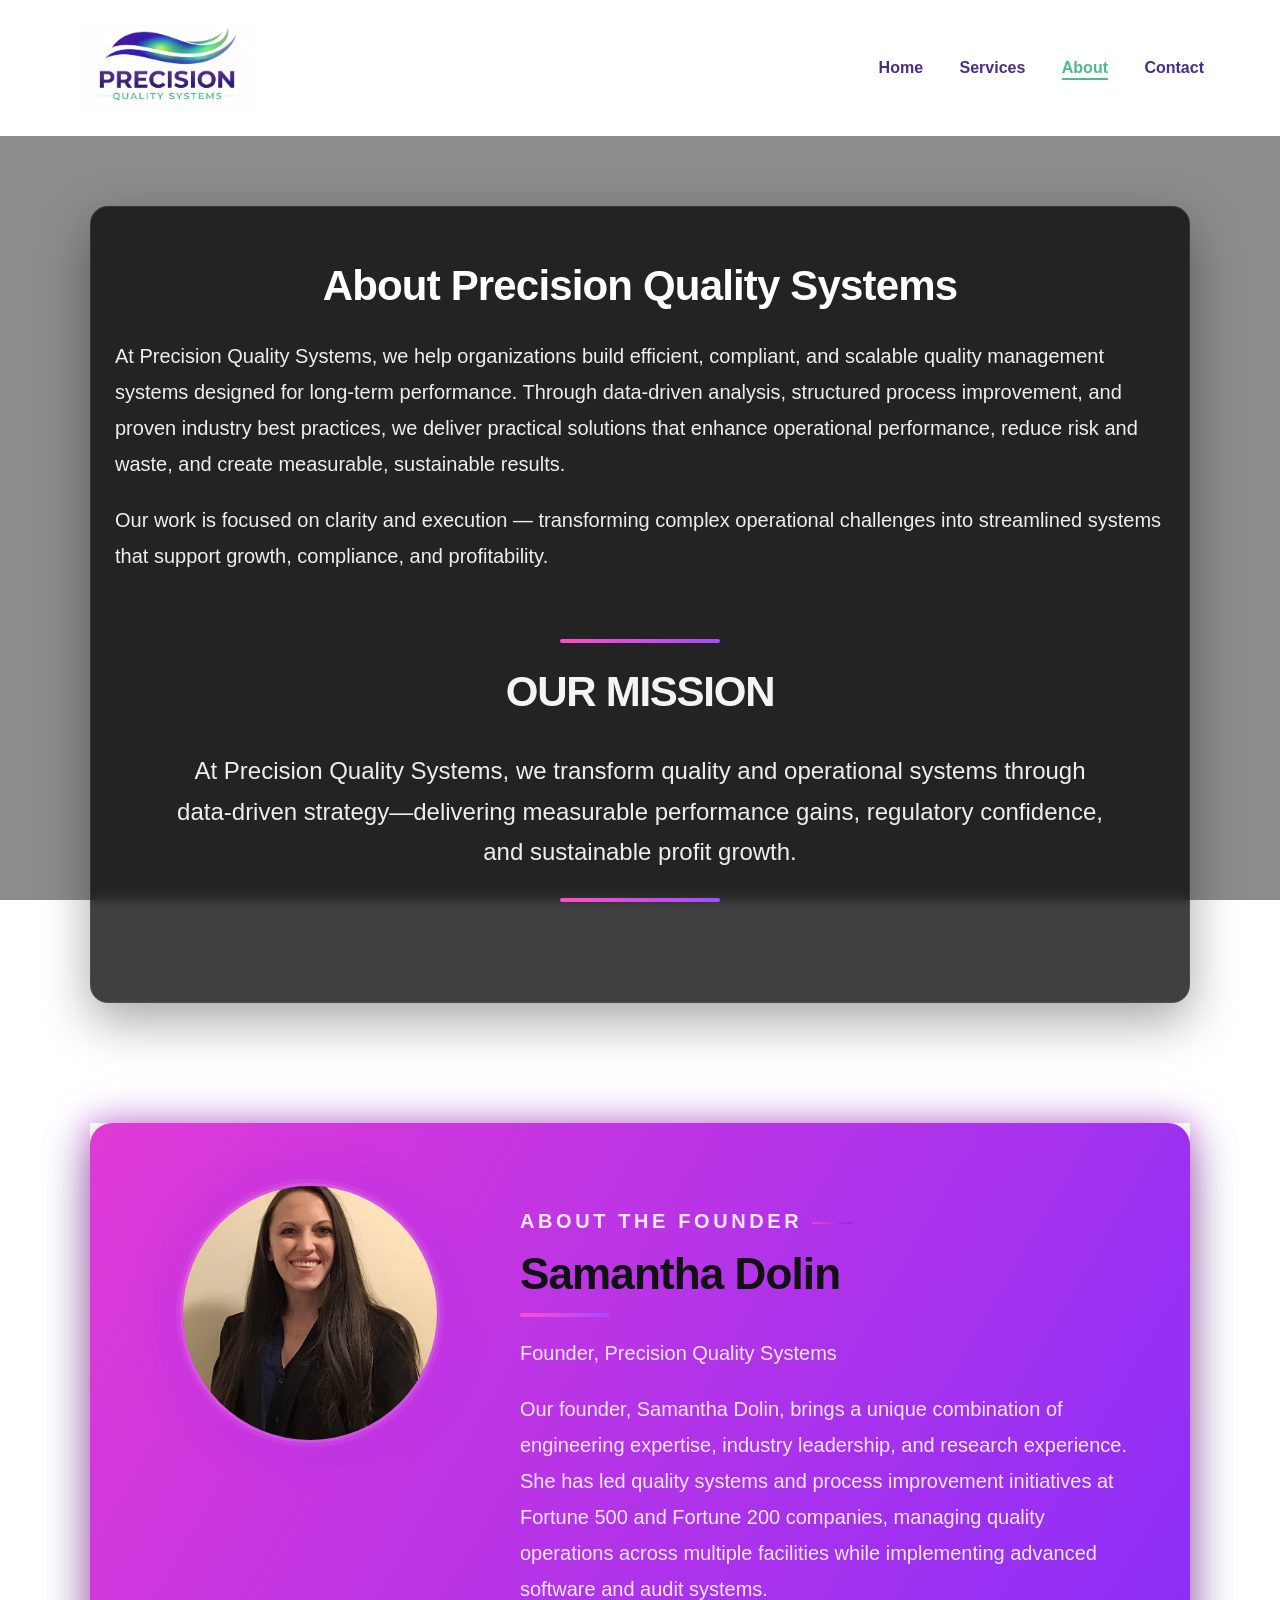
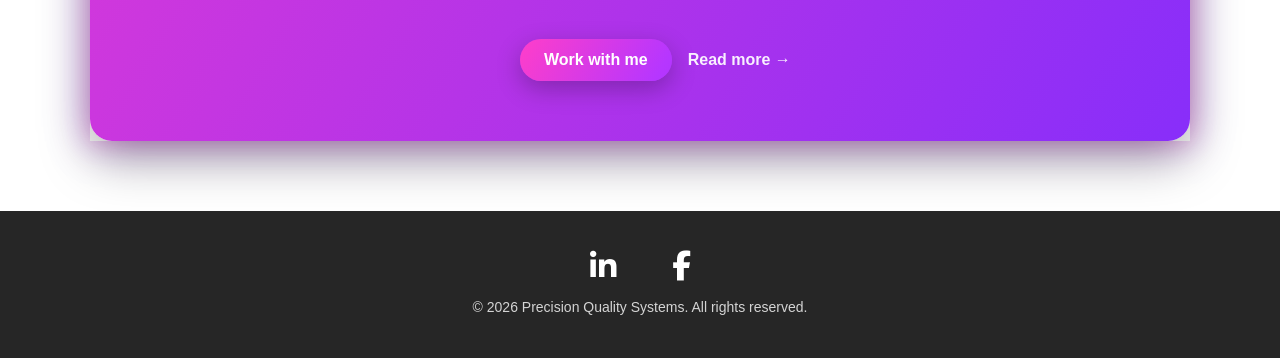
==== commit 7afe4ac1: "Update about.html" ====
--- a/about.html
+++ b/about.html
@@ -27,9 +27,12 @@
   </div>
 </header>
 
-<video autoplay muted loop playsinline id="bg-video">
-  <source src="video/background.mp4" type="video/mp4">
-</video>
+<div class="video-background">
+  <video autoplay muted loop playsinline>
+    <source src="background.mp4" type="video/mp4">
+  </video>
+</div>
+
 <div class="overlay"></div>
 
 <main class="about">
@@ -69,7 +72,7 @@
         <div class="about-white-inner">
 
           <div class="founder-media">
-            <img src="./images/samantha.jpg" class="founder-photo" alt="Samantha Dolin">
+            <img src="samantha.jpg" class="founder-photo" alt="Samantha Dolin">
           </div>
 
           <div class="founder-content">
@@ -124,4 +127,4 @@
 
 
 </body>
-</html>+</html>
--- a/styles.css
+++ b/styles.css
@@ -1,4 +1,4 @@
-cat > styles.css << 'EOF'
+
 * { box-sizing: border-box; }
 
 
@@ -2517,4 +2517,34 @@
   display: flex;
   align-items: center;
   justify-content: space-between;
-}+}
+
+
+.video-background{
+  position: fixed;
+  top: 0;
+  left: 0;
+  width: 100%;
+  height: 100%;
+  z-index: -2;
+  overflow: hidden;
+}
+
+.video-background video{
+  width: 100%;
+  height: 100%;
+  object-fit: cover;
+}
+
+.overlay{
+  position: fixed;
+  inset: 0;
+  background: rgba(0,0,0,0.45);
+  z-index: -1;
+}
+
+
+body{
+  margin: 0;
+  padding: 0;
+}
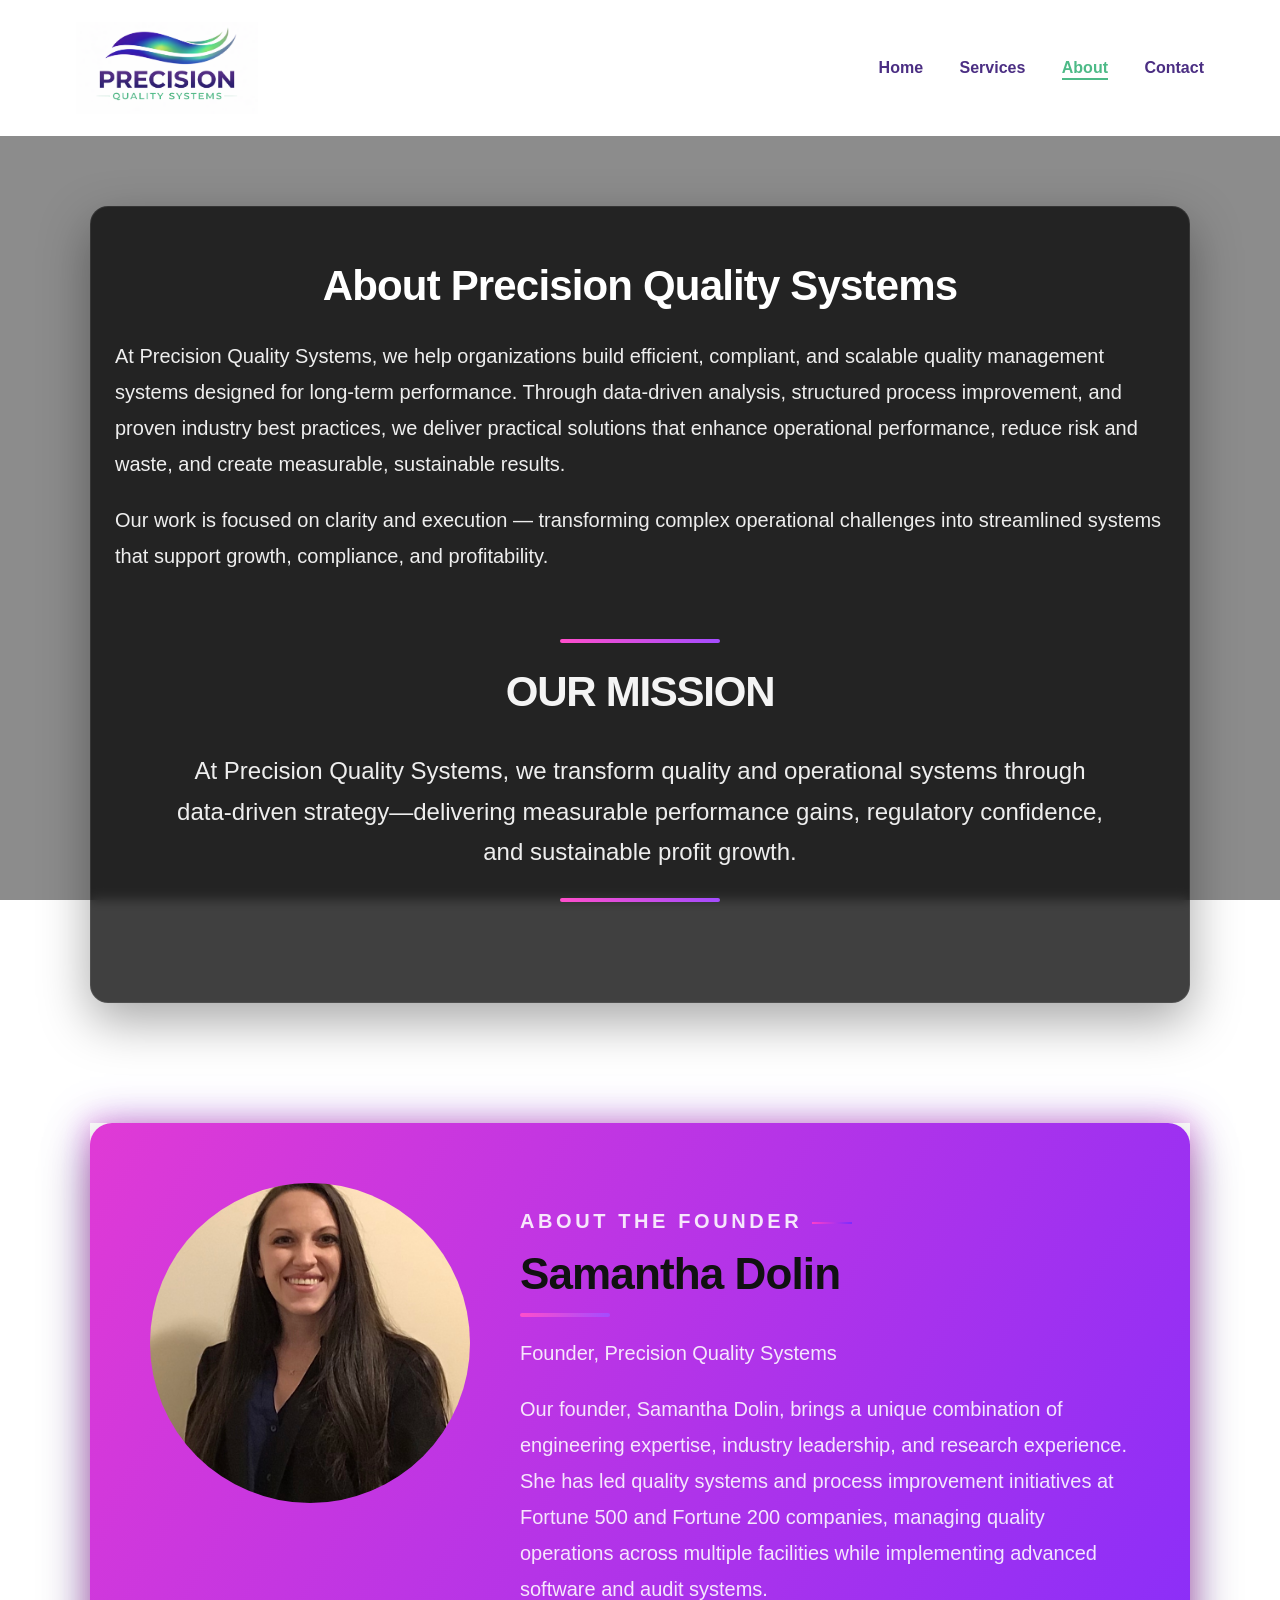
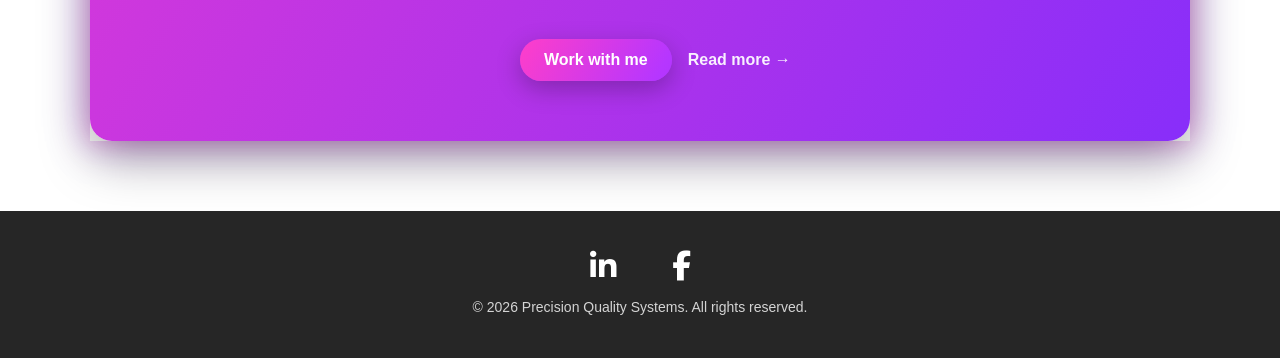
==== commit adf7bf7e: "Update about.html" ====
--- a/about.html
+++ b/about.html
@@ -72,7 +72,8 @@
         <div class="about-white-inner">
 
           <div class="founder-media">
-            <img src="samantha.jpg" class="founder-photo" alt="Samantha Dolin">
+            <img src="samantha.jpg" alt="Samantha Dolin" class="founder-page-image">
+           
           </div>
 
           <div class="founder-content">
